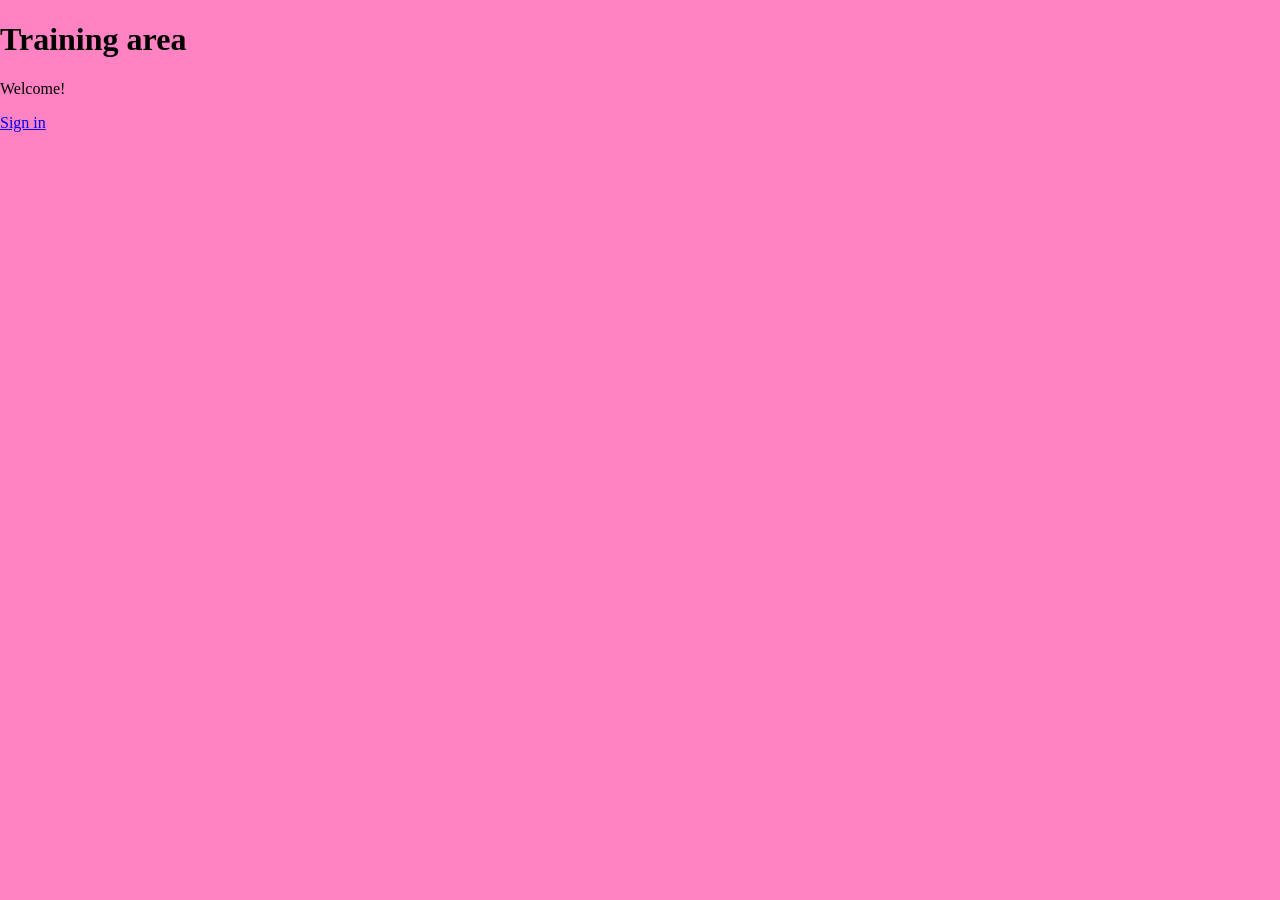
==== index.html @ 09fb6543 "Update index.html" ====
<!DOCTYPE html> 
<html>
  <head>
    <link rel="stylesheet" href="css/estilos.css">
    <title>Training area</title>
  </head>
  <body>
    <div class = "portada">
    <h1>Training area</h1>
    <p>Welcome!</p>
    <a class= "login" href="login.html"> Sign in </a>
    </div>
  </body>
</html>
---- css/estilos.css ----
@import url('https://fonts.googleapis.com/css2?family=Nunito:wght@400;700;800;900&family=Quicksand:wght@500;600;700&display=swap');

body {
  background-color: #FF82C3;
  margin: 0;
  padding: 0;
}
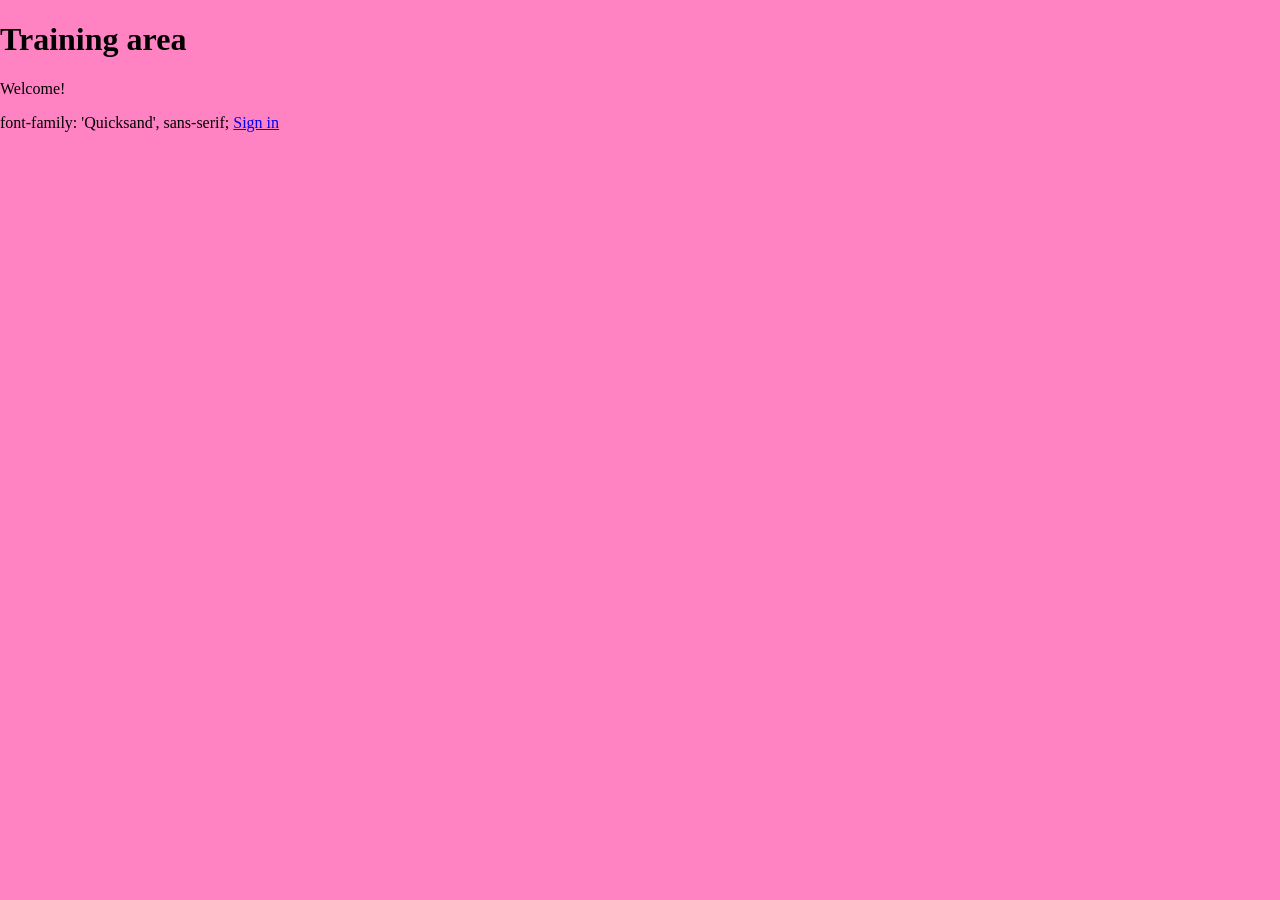
==== commit b50ca494: "Update index.html" ====
--- a/index.html
+++ b/index.html
@@ -8,6 +8,7 @@
     <div class = "portada">
     <h1>Training area</h1>
     <p>Welcome!</p>
+    font-family: 'Quicksand', sans-serif; 
     <a class= "login" href="login.html"> Sign in </a>
     </div>
   </body>
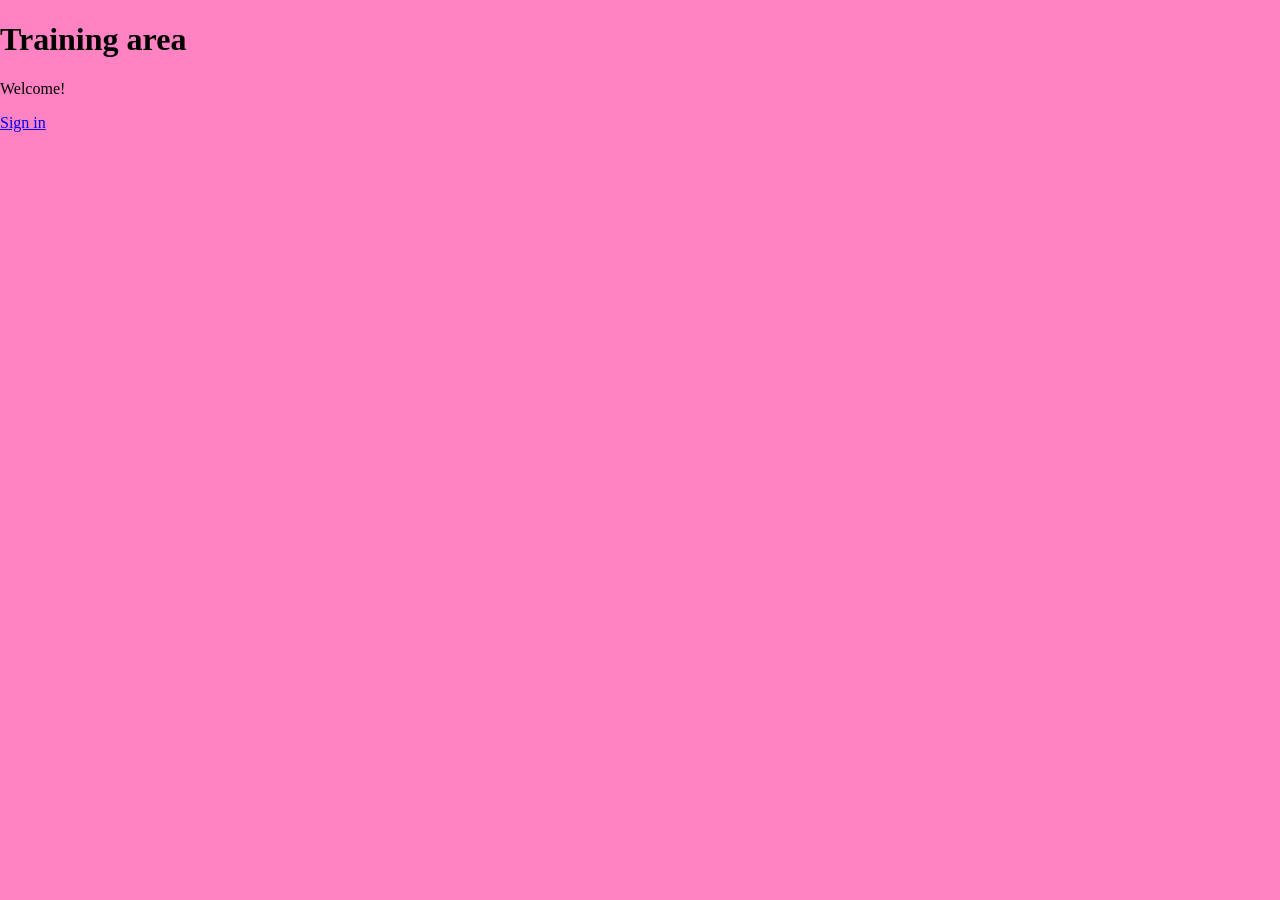
==== commit 76de6279: "Update index.html" ====
--- a/index.html
+++ b/index.html
@@ -8,7 +8,6 @@
     <div class = "portada">
     <h1>Training area</h1>
     <p>Welcome!</p>
-    font-family: 'Quicksand', sans-serif; 
     <a class= "login" href="login.html"> Sign in </a>
     </div>
   </body>
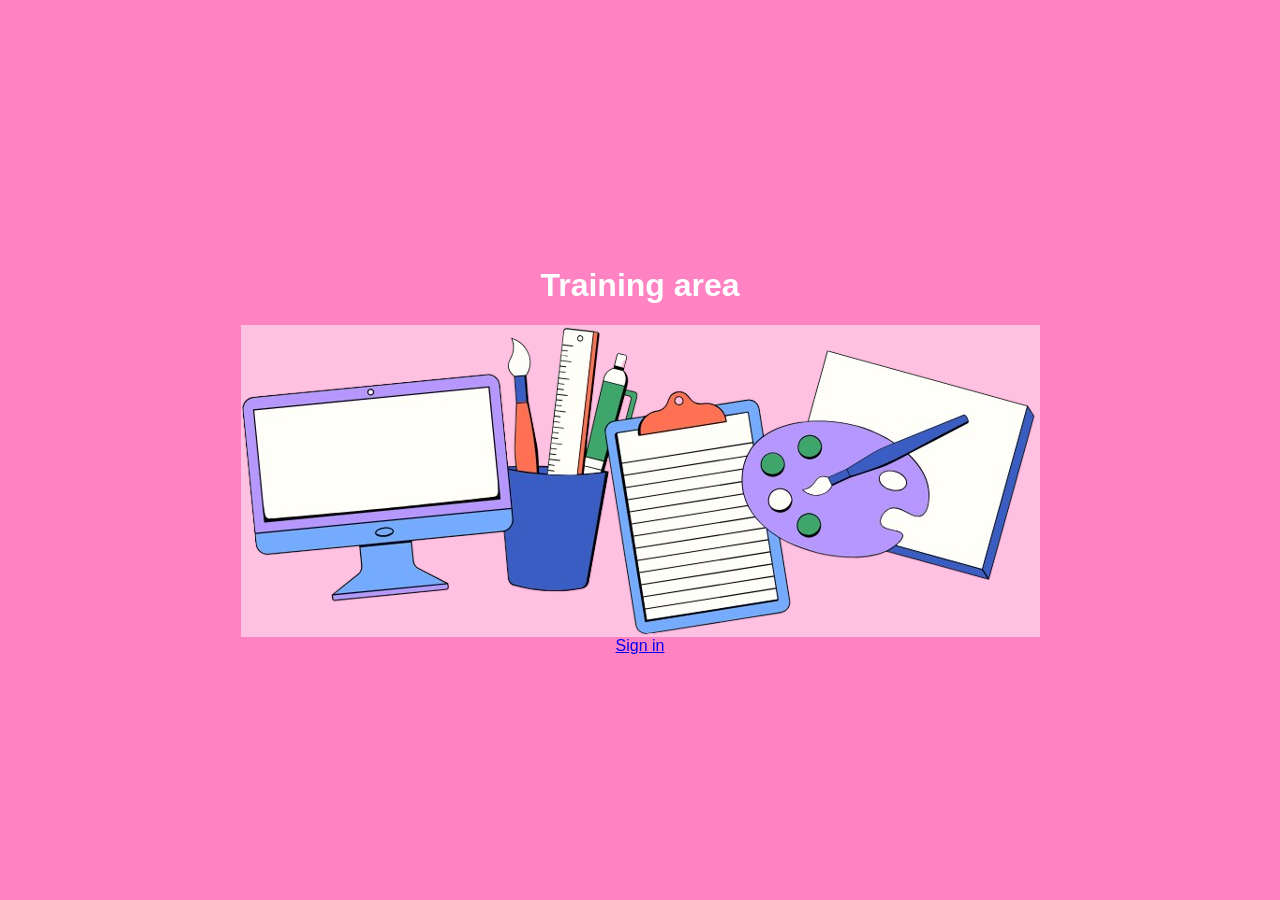
==== commit 723a1fba: "Update index.html" ====
--- a/index.html
+++ b/index.html
@@ -7,7 +7,7 @@
   <body>
     <div class = "portada">
     <h1>Training area</h1>
-    <p>Welcome!</p>
+      <img src="img/portada.png" />
     <a class= "login" href="login.html"> Sign in </a>
     </div>
   </body>
--- a/css/estilos.css
+++ b/css/estilos.css
@@ -4,5 +4,18 @@
   background-color: #FF82C3;
   margin: 0;
   padding: 0;
+  font-family: 'Quicksand', sans-serif; 
 }
-
+.portada {
+  display: flex;
+  flex-direction:column;
+  align-items: center;
+  justify-content:center;
+  min-height: 100vh;
+}
+p {
+  color: #FFFFFF;
+}
+h1 {
+  color: #FFFFFF;
+} 
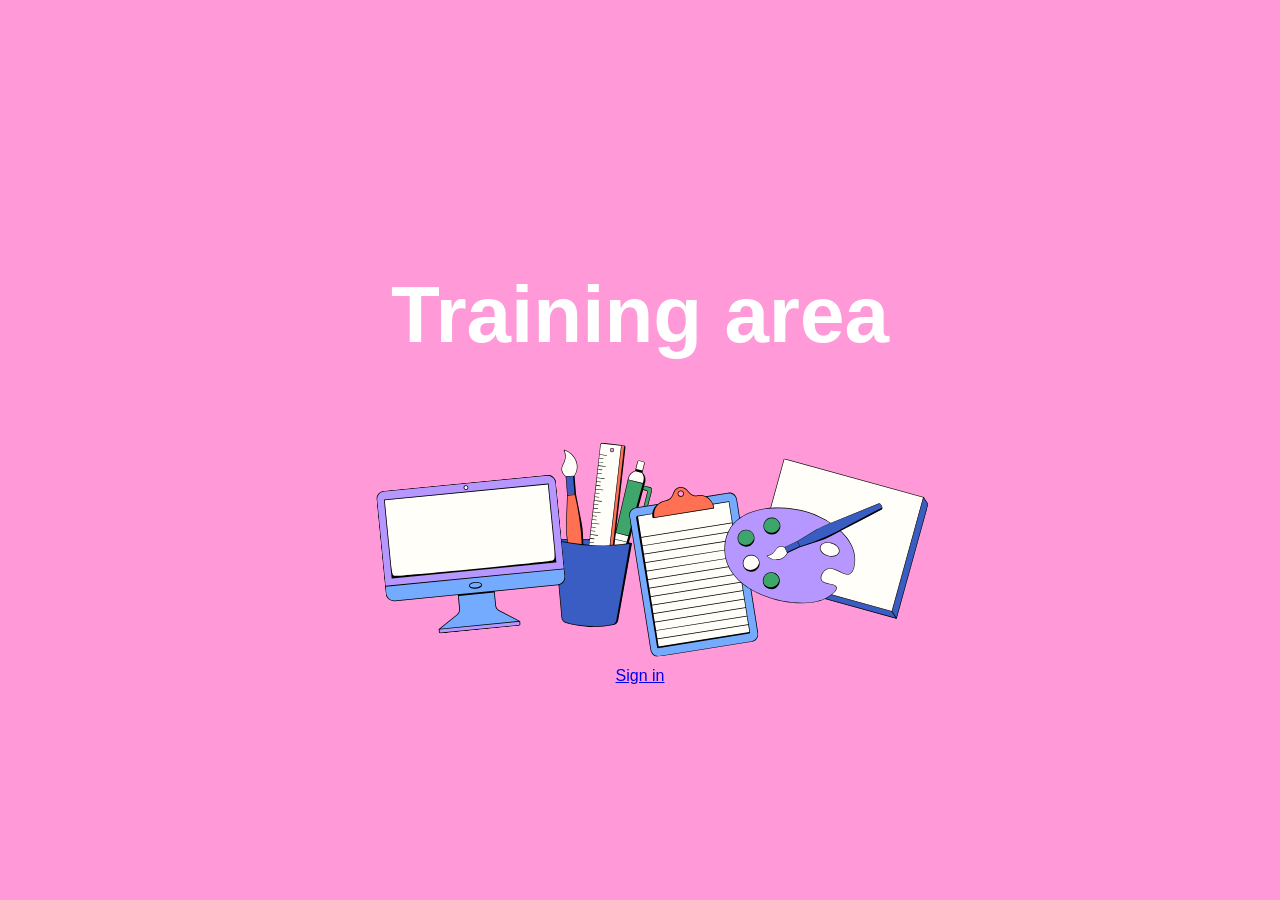
==== commit c9d53cc0: "Update index.html" ====
--- a/index.html
+++ b/index.html
@@ -7,7 +7,7 @@
   <body>
     <div class = "portada">
     <h1>Training area</h1>
-      <img src="img/portada.png" />
+      <img src="img/PORTADA.png" />
     <a class= "login" href="login.html"> Sign in </a>
     </div>
   </body>
--- a/css/estilos.css
+++ b/css/estilos.css
@@ -1,7 +1,7 @@
 @import url('https://fonts.googleapis.com/css2?family=Nunito:wght@400;700;800;900&family=Quicksand:wght@500;600;700&display=swap');
 
 body {
-  background-color: #FF82C3;
+  background-color: #FF99D8;
   margin: 0;
   padding: 0;
   font-family: 'Quicksand', sans-serif; 
@@ -18,4 +18,5 @@
 }
 h1 {
   color: #FFFFFF;
+  font-size: 80px;
 } 
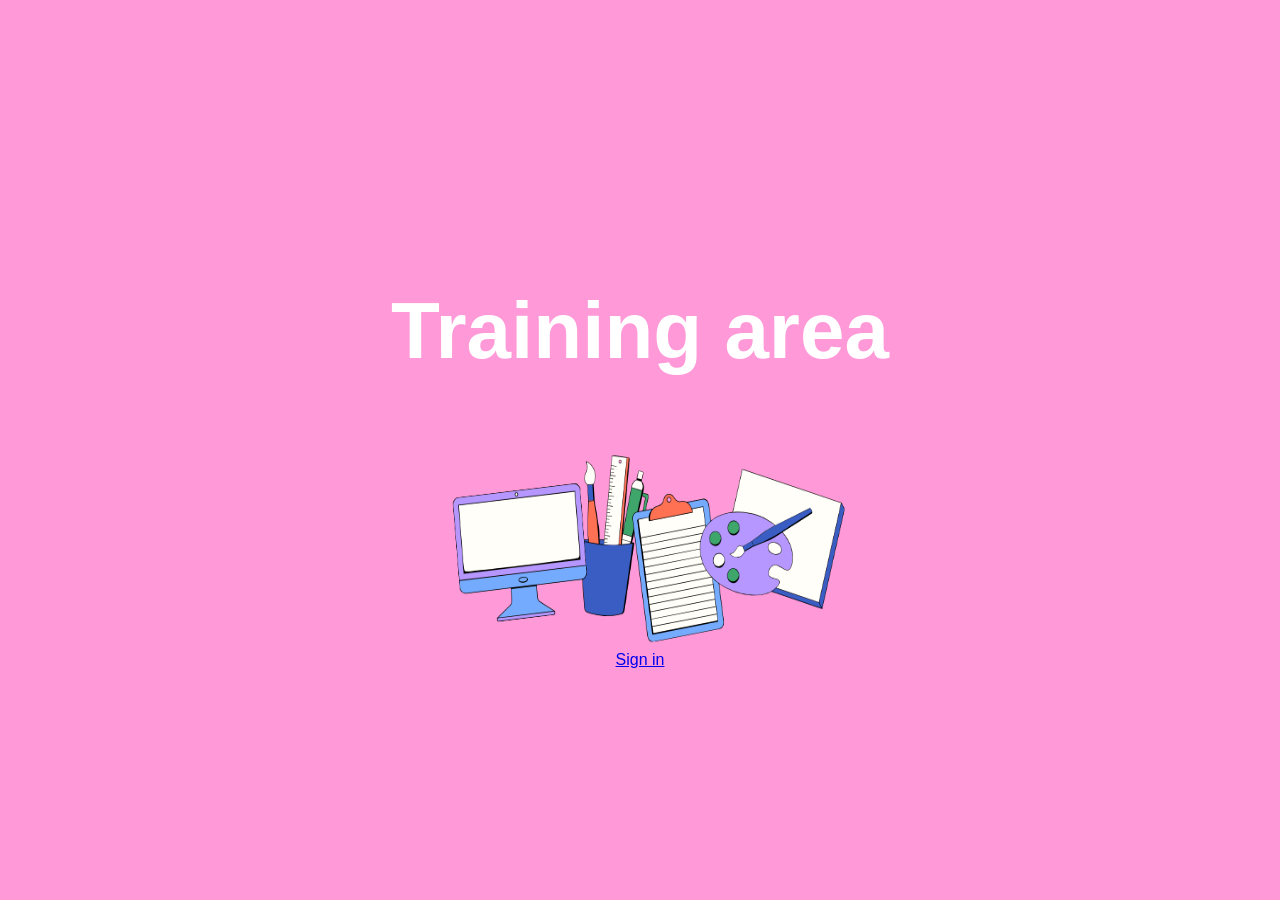
==== commit 57219d1b: "Update index.html" ====
--- a/index.html
+++ b/index.html
@@ -7,7 +7,7 @@
   <body>
     <div class = "portada">
     <h1>Training area</h1>
-      <img src="img/PORTADA.png" />
+      <img src="img/PORTADA.png" width="480" height="220" />
     <a class= "login" href="login.html"> Sign in </a>
     </div>
   </body>
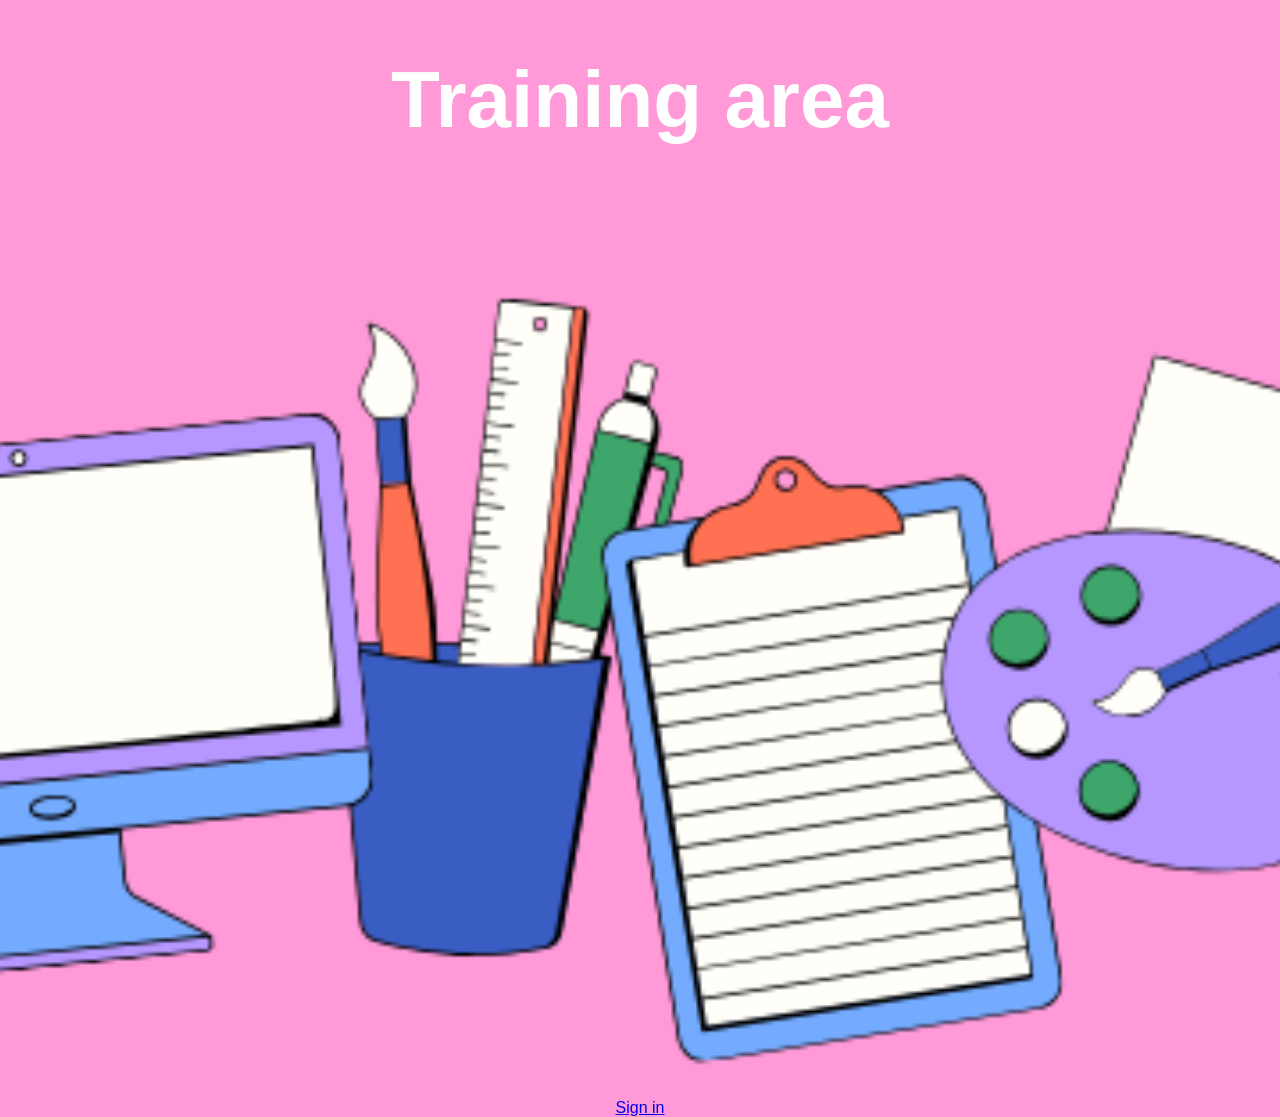
==== commit 14555a7c: "Update index.html" ====
--- a/index.html
+++ b/index.html
@@ -7,7 +7,7 @@
   <body>
     <div class = "portada">
     <h1>Training area</h1>
-      <img src="img/PORTADA.png" width="480" height="220" />
+      <img src="img/PORTADA.png" class="portada"/>
     <a class= "login" href="login.html"> Sign in </a>
     </div>
   </body>
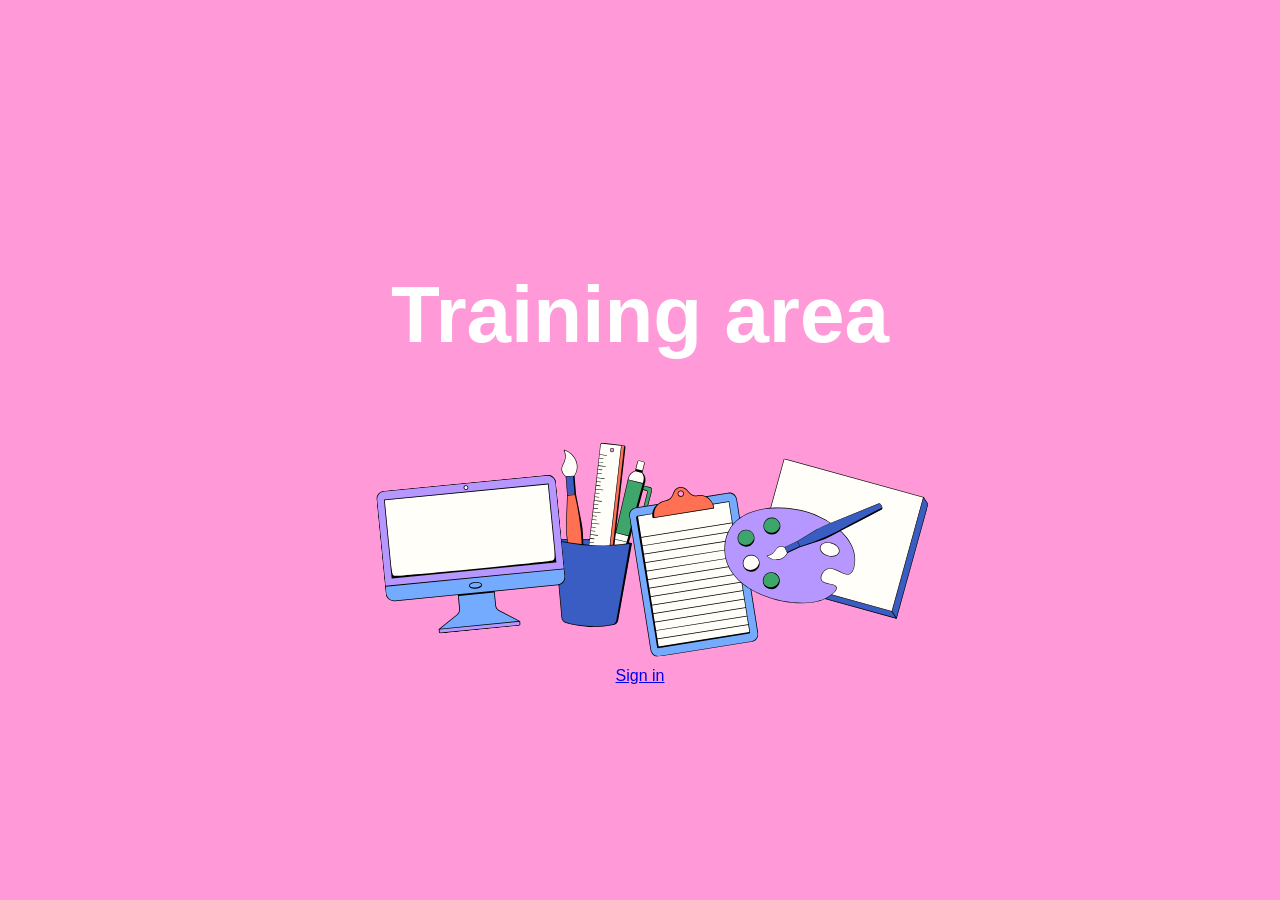
==== commit 08f398e8: "Update index.html" ====
--- a/index.html
+++ b/index.html
@@ -7,7 +7,7 @@
   <body>
     <div class = "portada">
     <h1>Training area</h1>
-      <img src="img/PORTADA.png" class="portada"/>
+      <img src="img/PORTADA.png" class="imagen-1"/>
     <a class= "login" href="login.html"> Sign in </a>
     </div>
   </body>
